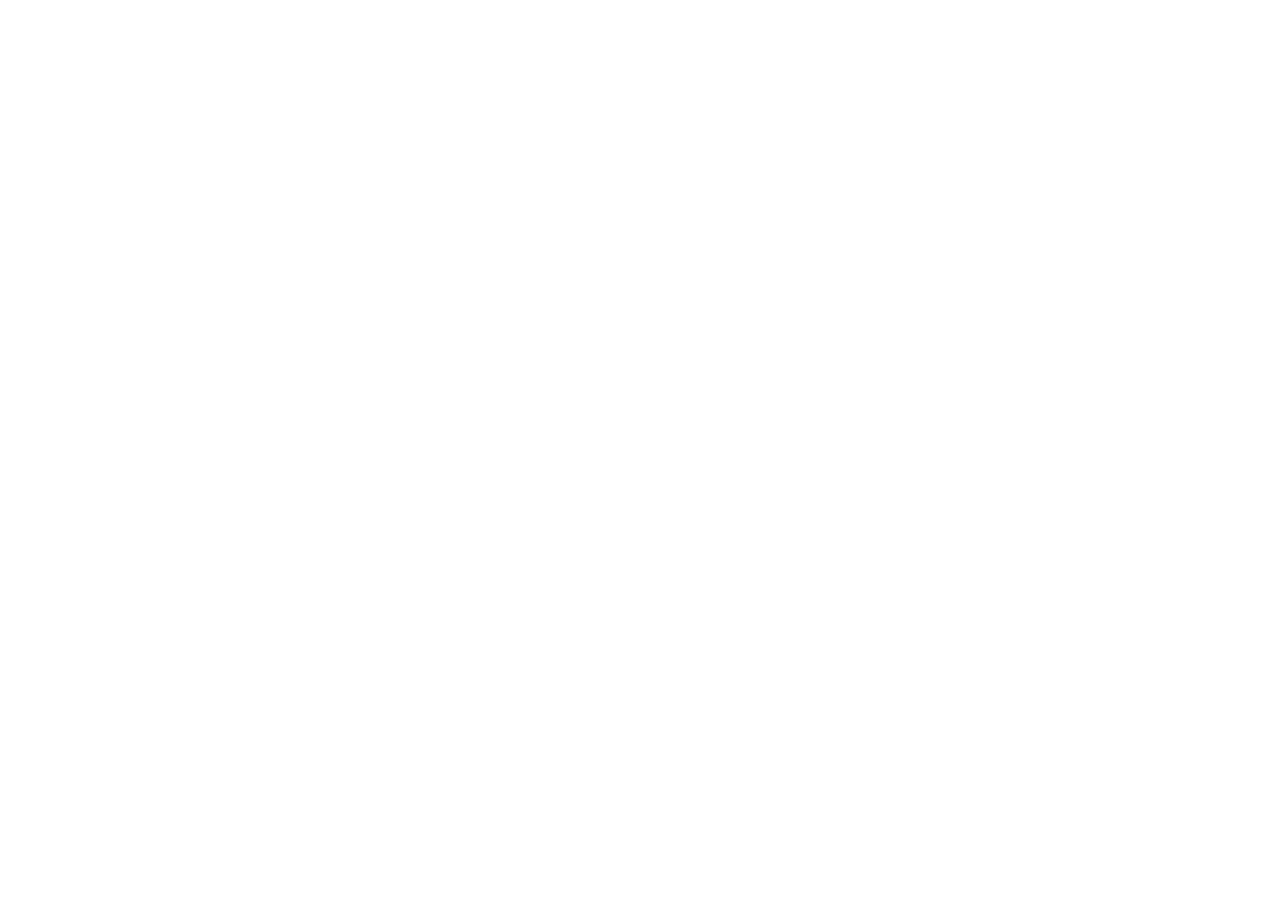
==== index.html @ ff989264 "." ====
<!DOCTYPE html>
<html lang="pt-br">
<head>
    <meta charset="UTF-8">
    <meta name="viewport" content="width=device-width, initial-scale=1.0">
    <title>Projeto Redes Sociais</title>
    <link rel="shortcut icon" href="favicon.ico" type="image/x-icon">
    <link rel="stylesheet" href="estilo/style.css">
</head>
<body>
    
</body>
</html>
---- estilo/style.css ----
@charset "UTF-8";
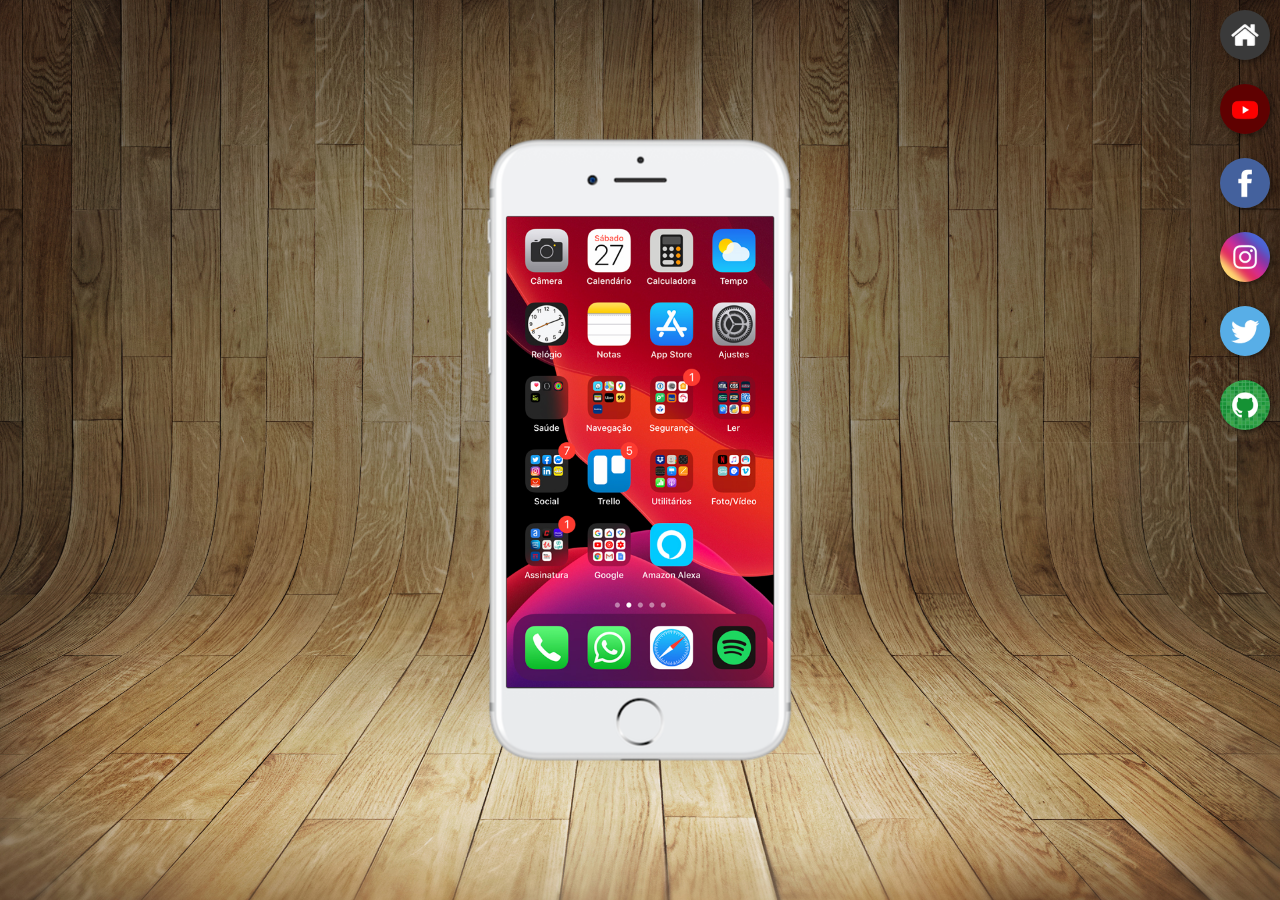
==== commit d70a5614: "Projeto" ====
--- a/index.html
+++ b/index.html
@@ -8,6 +8,22 @@
     <link rel="stylesheet" href="estilo/style.css">
 </head>
 <body>
-    
+    <main>
+            <section id="celular">
+                <iframe src="home.html" name="tela" id="tela" frameborder="0">
+                    Seu navegador não é compativel com isso.
+                </iframe>
+
+        </section>
+        <section id="redes-sociais">
+            <a href="home.html" target="tela"><img src="imagens/logo-home.jpg" alt="Home"></a><br>
+            <a href="youtube.html" target="tela"><img src="imagens/logo-youtube.jpg" alt=""></a><br>
+            <a href="#" target="tela"><img src="imagens/logo-facebook.jpg" alt=""></a><br>
+            <a href="#" target="tela"><img src="imagens/logo-instagram.jpg" alt=""></a><br>
+            <a href="#" target="tela"><img src="imagens/logo-twitter.jpg" alt=""></a><br>
+            <a href="#" target="tela"><img src="imagens/logo-github.jpg" alt=""></a><br>
+           
+        </section>
+    </main>
 </body>
 </html>--- a/estilo/style.css
+++ b/estilo/style.css
@@ -1,2 +1,65 @@
 @charset "UTF-8";
 
+* {
+    margin: 0px;
+    padding: 0px;
+    font-family: Arial, Helvetica, sans-serif;
+}
+
+html, body {
+    height: 100vh;
+    width: 100vw;
+    background-color: black;
+}
+
+body {
+    background: url(../imagens/fundo-madeira.jpg) no-repeat top center;
+    background-size: cover;
+    background-attachment: fixed;
+    
+}
+
+main {
+    position: relative;
+    height: 100vh;
+}
+
+section#celular {
+    position: absolute;
+    top: 50%;
+    left: 50%;
+    transform: translate(-50%, -50%);
+
+    height: 627px;
+    width: 311px;
+    background:  url('../imagens/frame-iphone.png') no-repeat;
+    
+}
+
+iframe#tela {
+    position: relative;
+    top: 80px;
+    left: 22px;
+    width: 267px;
+    height: 471px;
+}
+
+section#redes-sociais {
+    text-align: right;
+}
+
+section#redes-sociais img {
+    width: 50px;
+    height: 50px;
+    margin: 10px;
+    border-radius: 50%;
+    box-shadow: 2px 2px 5px rgba(0, 0, 0, 0.424);
+    box-sizing: border-box;
+}
+
+section#redes-sociais img:hover {
+    border: 2px solid rgba(255, 255, 255, 0.578);
+    transform: translate(-3px, -3px);
+    box-shadow: 5px 5px 10px rgba(0, 0, 0, 0.726);
+    transition: transform 0.5s;
+}